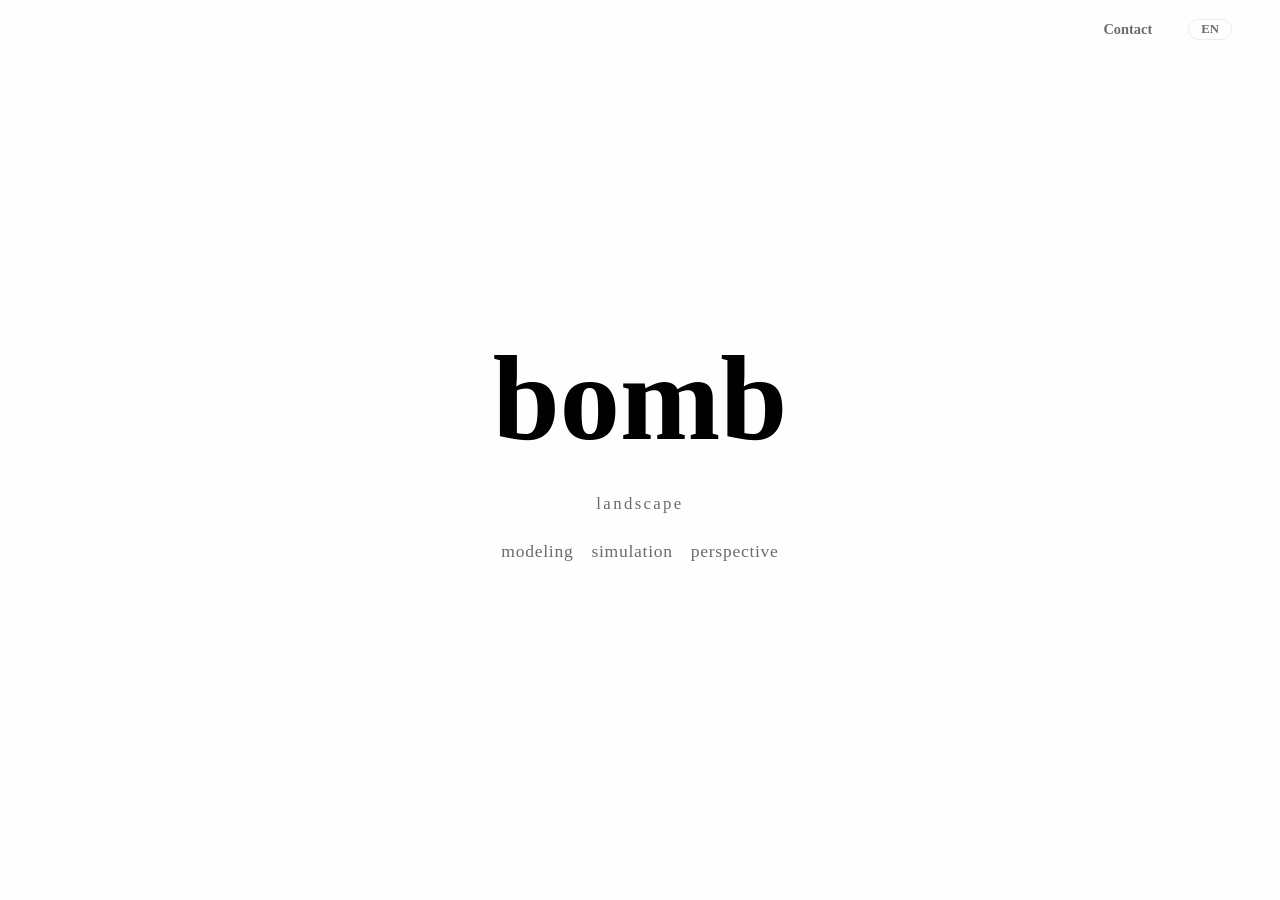
==== en/index.html @ 57d272c5 "Add logo, Google Maps address links, real Minami-Aoyama contour & SEO titles - header: place blue fl" ====
<!DOCTYPE html>
<html lang="en">
<head>
  <meta charset="UTF-8" />
  <meta name="viewport" content="width=device-width, initial-scale=1.0" />
  <title>bomb｜bomb LLC</title>
  <meta name="description" content="bomb is a studio specialized in landscape. modeling / simulation / perspective — shape terrain, compute environment, and design how a landscape is seen. Modeling is done mainly in Rhinoceros, scripted in Python; Rhino scripts to be published. Minami-Aoyama, Tokyo." />
  <meta name="keywords" content="bomb, landscape, Rhinoceros, Rhino, RhinoScript, RhinoPython, Python, rhino3dm, rhino script, 3DCG, modeling, simulation, landscape design, Minami-Aoyama, Tokyo" />
  <meta name="robots" content="index, follow" />
  <meta name="theme-color" content="#1a499e" />
  <link rel="canonical" href="https://bomb.co.jp/en/" />
  <link rel="alternate" hreflang="ja" href="https://bomb.co.jp/" />
  <link rel="alternate" hreflang="en" href="https://bomb.co.jp/en/" />
  <link rel="alternate" hreflang="x-default" href="https://bomb.co.jp/" />
  <link rel="icon" href="/favicon.svg?v=3" type="image/svg+xml" />
  <link rel="icon" href="/favicon.ico?v=3" sizes="any" />
  <link rel="icon" type="image/png" sizes="32x32" href="/favicon/favicon-32.png?v=3" />
  <link rel="apple-touch-icon" href="/apple-touch-icon.png?v=3" />
  <meta property="og:title" content="bomb｜bomb LLC" />
  <meta property="og:site_name" content="bomb" />
  <meta property="og:type" content="website" />
  <meta property="og:locale" content="en_US" />
  <meta property="og:locale:alternate" content="ja_JP" />
  <meta property="og:url" content="https://bomb.co.jp/en/" />
  <meta property="og:description" content="bomb — a studio specialized in landscape." />
  <meta property="og:image" content="https://bomb.co.jp/og.svg" />
  <meta name="twitter:card" content="summary_large_image" />
  <meta name="twitter:title" content="bomb｜bomb LLC" />
  <meta name="twitter:description" content="bomb — a studio specialized in landscape." />
  <meta name="twitter:image" content="https://bomb.co.jp/og.svg" />

  <!-- Language routing: respect a manual choice of Japanese -->
  <script>
    (function () {
      try {
        if (localStorage.getItem('lang') === 'ja') { location.replace('../'); }
      } catch (e) {}
    })();
  </script>

  <!-- 1,000,000 digits of pi (capital 969,696th = company's coordinate) -->
  <script defer src="../pi.js"></script>
  <!-- The discovered laws of physics. Motion and light are composed from here. -->
  <script defer src="../physics.js"></script>
  <!-- Random handwriting font on every reload (full pool in fonts.js) -->
  <script defer src="../fonts.js"></script>

  <!-- Google Analytics 4 -->
  <script async src="https://www.googletagmanager.com/gtag/js?id=G-VSG4890EV9"></script>
  <script>
    window.dataLayer = window.dataLayer || [];
    function gtag(){dataLayer.push(arguments);}
    gtag('js', new Date());
    gtag('config', 'G-VSG4890EV9');
  </script>

  <link rel="stylesheet" href="../style.css" />

  <!-- Structured data (Organization) -->
  <script type="application/ld+json">
  {
    "@context": "https://schema.org",
    "@type": "Organization",
    "name": "bomb LLC",
    "alternateName": "合同会社bomb",
    "url": "https://bomb.co.jp/en/",
    "logo": "https://bomb.co.jp/favicon.svg",
    "image": "https://bomb.co.jp/og.svg",
    "description": "A studio specialized in landscape.",
    "foundingDate": "2026-04-01",
    "founder": { "@type": "Person", "name": "riku sato" },
    "address": {
      "@type": "PostalAddress",
      "postalCode": "107-0062",
      "addressCountry": "JP",
      "addressRegion": "Tokyo",
      "addressLocality": "Minato-ku",
      "streetAddress": "4-17-33 Minami-Aoyama"
    },
    "contactPoint": {
      "@type": "ContactPoint",
      "contactType": "customer support"
    }
  }
  </script>
</head>
<body class="deck-page">
  <header class="site-header no-logo">
    <nav class="nav">
      <a href="#contact">Contact</a>
    </nav>
  </header>

  <main class="deck">

        <section id="top" class="panel hero">
          <div class="wrap">
            <h1 class="hero-title"><a href="https://en.wikipedia.org/wiki/Future_of_Earth" target="_blank" rel="noopener" class="secret">bomb</a></h1>
            <p class="hero-domain">landscape</p>
            <div class="hero-words">
              <div class="hero-row">
                <a href="../word.html?w=modeling&lang=en">modeling</a>
                <a href="../word.html?w=simulation&lang=en">simulation</a>
                <a href="../word.html?w=perspective&lang=en">perspective</a>
              </div>
            </div>
          </div>
        </section>

        <section id="company" class="panel panel-alt">
          <div class="wrap">
            <p class="section-eyebrow" data-i18n="location">Location</p>
            <table class="company-table">
              <tbody>
                <tr><th data-i18n="th_name">Name</th><td data-i18n="co_name">bomb LLC</td></tr>
                <tr><th data-i18n="th_founder">Founder</th><td data-i18n="co_founder">riku sato</td></tr>
                <tr><th data-i18n="th_founded">Founded</th><td>20260401</td></tr>
                <tr><th data-i18n="th_address">Address</th><td data-i18n-html="co_address"><a href="https://www.google.com/maps/search/?api=1&query=4-17-33%20Minami-Aoyama%2C%20Minato-ku%2C%20Tokyo" target="_blank" rel="noopener">4-17-33 Minami-Aoyama, Minato-ku, Tokyo 107-0062, Japan</a>（<a href="https://maps.gsi.go.jp/#16/35.6641775/139.7182328/&base=pale&ls=pale&disp=1" target="_blank" rel="noopener">35°39'51.0"N 139°43'05.6"E</a>）</td></tr>
                <tr><th data-i18n="th_contact">Contact</th><td data-mail></td></tr>
              </tbody>
            </table>
            <div class="mini-footer">
              <nav class="footer-links">
                <a href="recruit.html" data-i18n="recruit">Recruit</a>
                <a href="privacy.html" data-i18n="privacy">Privacy Policy</a>
                <a href="legal.html" data-i18n="legal">Legal notices</a>
                <a href="credits.html" data-i18n="credits">Credits</a>
              </nav>
              <p class="copyright" data-egy="(c) bomb LLC. all rights reserved.">&copy; <span id="year"></span> bomb LLC. All rights reserved.</p>
            </div>
          </div>
        </section>

        <section id="contact" class="panel contact">
          <div class="wrap">
            <p class="section-eyebrow" data-i18n="contact">Contact</p>
            <p class="contact-lead">We like to imagine things, and to make them.<br />If anything catches your interest, feel free to email us.</p>
            <a class="contact-mail" data-mail aria-label="email"></a>
          </div>
        </section>

  </main>

  <a href="#top" class="to-top">↑ bomb</a>

  <script>
    document.getElementById('year').textContent = new Date().getFullYear();
    (function () { var m = atob('Y29udGFjdA==') + '@' + atob('Ym9tYi5jby5qcA==');
      document.querySelectorAll('[data-mail]').forEach(function (el) { if (el.tagName === 'A') { el.setAttribute('href', 'mailto:' + m); } el.textContent = m; }); })();
    document.querySelectorAll('[data-lang]').forEach(function (a) {
      a.addEventListener('click', function () {
        try { localStorage.setItem('lang', this.getAttribute('data-lang')); } catch (e) {}
      });
    });
    var cp = document.querySelector('.contact-copy');
    if (cp) cp.addEventListener('click', function () {
      var t = cp.getAttribute('data-copy');
      try { if (navigator.clipboard) navigator.clipboard.writeText(t); } catch (e) {}
      var orig = cp.textContent;
      cp.textContent = (document.documentElement.lang === 'en') ? 'copied!' : 'コピーしました';
      cp.classList.add('copied');
      setTimeout(function () { cp.textContent = orig; cp.classList.remove('copied'); }, 1500);
    });
  </script>
  <script src="../loop.js"></script>
  <script src="../i18n.js"></script>
</body>
</html>
---- style.css ----
/* ページ間をスーッと“ワープ”（対応ブラウザのみ・非対応は通常遷移） */
@view-transition { navigation: auto; }

/* ===== ベース ===== */
:root {
  --bg: #fefefe;  /* 純白から1だけずらしたジェットホワイト */
  --ink: #010101; /* 純黒から1だけずらしたジェットブラック */
  --muted: #6b6b6b;
  --line: #ececec;
  --accent: #1a499e; /* bombの紋章の青に合わせる */
  --accent-dark: #133a82;
  --max: 1080px;
}

* { box-sizing: border-box; margin: 0; padding: 0; }

body {
  /* リロードごとにJSが --font を差し替え。未設定時は游明朝系にフォールバック */
  font-family: var(--font, "Yu Mincho", YuMincho, "Hiragino Mincho ProN", "MS PMincho", serif);
  color: var(--ink);
  background: var(--bg);
  line-height: 1.9;
  -webkit-font-smoothing: antialiased;
  font-synthesis: none; /* 太字/斜体を持たないフォントを偽装しない＝ガタガタ防止 */
}

a { color: inherit; text-decoration: none; }

/* ===== ヘッダー（固定） ===== */
.site-header {
  position: fixed;
  top: 0;
  left: 0;
  right: 0;
  z-index: 100;
  display: flex;
  align-items: center;
  justify-content: space-between;
  padding: 16px clamp(20px, 5vw, 48px);
  background: transparent;
}
.logo { font-weight: 800; font-size: 1.5rem; letter-spacing: 0.02em; }
.logo-mark { display: inline-flex; align-items: center; line-height: 0; }
.logo-mark img { height: 28px; width: auto; display: block; transition: opacity 0.2s; }
.logo-mark:hover img { opacity: 0.7; }
.nav { display: flex; gap: clamp(16px, 3vw, 36px); align-items: center; }
.nav a { font-size: 0.9rem; font-weight: 600; color: var(--muted); transition: color 0.2s; }
.nav a:hover { color: var(--ink); }

/* ===== ボタン ===== */
.btn {
  display: inline-block;
  padding: 14px 28px;
  border-radius: 999px;
  font-weight: 700;
  font-size: 0.95rem;
  transition: box-shadow 0.2s, background 0.2s;
}
.btn:active { transform: translateY(1px); }
.btn-primary { background: var(--accent); color: #fefefe; box-shadow: 0 8px 24px rgba(43, 71, 217, 0.28); }
.btn-primary:hover { background: var(--accent-dark); }
.btn-ghost { border: 1.5px solid var(--ink); color: var(--ink); }
.btn-ghost:hover { background: var(--ink); color: #fefefe; }
.btn-lg { padding: 18px 40px; font-size: 1.05rem; }

/* ===== 横スクロール（巻物）：ネイティブ横スクロール＋無限ループ ===== */
.deck-page { height: 100svh; overflow: hidden; }
.deck {
  position: relative;
  width: 100vw;
  height: 100svh;
  overflow: hidden;
  touch-action: pan-y;
}
.deck-track {
  display: flex;
  height: 100svh;
  will-change: transform;
  transform: translate3d(0, 0, 0);
  backface-visibility: hidden;
}
.deck::-webkit-scrollbar { display: none; }
.deck-light { position: absolute; inset: 0; z-index: 5; pointer-events: none; mix-blend-mode: multiply; }
.panel {
  flex: 0 0 100vw;
  width: 100vw;
  height: 100svh;
  display: flex;
  flex-direction: column;
  justify-content: center;
  align-items: center;
  padding: 88px clamp(20px, 5vw, 48px) 84px;
  overflow: hidden;
}
.panel-alt { background: #fefefe; position: relative; overflow: visible; }
/* 南青山の実際の等高線（国土地理院DEM）を背景に。パネル幅より左右に広げ、両隣のパネルへ被せる */
.panel-alt::before {
  content: ""; position: absolute; top: 0; bottom: 0; left: -50%; right: -50%; z-index: 0; pointer-events: none;
  background: url("contour.svg?v=2") center / cover no-repeat;
  -webkit-mask-image: linear-gradient(to right, transparent 0%, #000 30%, #000 70%, transparent 100%);
          mask-image: linear-gradient(to right, transparent 0%, #000 30%, #000 70%, transparent 100%);
}
.panel-alt > .wrap { position: relative; z-index: 1; }
/* モバイル(タッチ)：横巻物 → 縦スクロール */
@media (pointer: coarse) {
  .deck-page { height: auto; overflow-x: hidden; }
  .deck { display: block; width: 100%; height: auto; overflow: visible; }
  .panel { width: 100%; min-height: 100svh; height: auto; flex: none; overflow: visible; }
  .deck-light { display: none; }
  /* モバイルは重いSVGの代わりに軽いラスター画像(PNG)で等高線を描く */
  .panel-alt::before { display: block; left: 0; right: 0; background-image: url("contour.png"); }
  .to-top { display: block; }
}
/* 最下部のトップ戻り（モバイルのみ表示・PCは横巻物が循環するので不要） */
.to-top { display: none; text-align: center; padding: 24px 0 52px; color: var(--muted); font-size: 0.95rem; text-transform: lowercase; letter-spacing: 0.12em; }
/* 言語パネル */
button.lang-link { background: none; cursor: pointer; font-family: inherit; }
.lang-overlay { position: fixed; inset: 0; z-index: 200; background: rgba(254,254,254,0.88); backdrop-filter: blur(8px); display: flex; align-items: center; justify-content: center; }
.lang-overlay[hidden] { display: none; }
/* 言語パネル：多段グリッドで1画面に収める（PC版＝スクロールバー無し） */
.lang-list { display: grid; grid-template-columns: repeat(5, auto); justify-content: center; align-content: center; gap: 4px 26px; max-height: 92vh; overflow: auto; text-align: center; padding: 22px; }
.lang-item { background: none; border: 0; padding: 6px 8px; font-size: 1.02rem; line-height: 1.25; color: var(--muted); cursor: pointer; letter-spacing: 0.02em; white-space: nowrap; }
.lang-item:hover { color: var(--accent); }
/* スマホは後で詰める：暫定で2列（横あふれ回避） */
@media (max-width: 640px) { .lang-list { grid-template-columns: repeat(2, auto); gap: 2px 18px; } .lang-item { font-size: 1rem; } }
/* 音訳モード(ヒエログリフ/フェニキア/ゴート/楔形)：音訳された要素だけ専用フォント(--script-font)。
   メール([data-mail])は機能維持のため除外。font-weight:900の合成ボールドも無効化して本来の細さに。 */
body.translit .nav a[href*="#contact"], body.translit .section-eyebrow, body.translit .footer-links a,
body.translit .company-table th, body.translit .company-table td:not([data-mail]),
body.translit .contact-lead, body.translit .copyright, body.translit .word-ex-note,
body.translit .hero-title, body.translit .hero-title a, body.translit .logo,
body.translit .hero-domain, body.translit .hero-row a,
body.translit .word-title, body.translit .word-reading, body.translit .word-desc, body.translit .word-list li,
body.translit .legal h1, body.translit .legal h2, body.translit .legal p, body.translit .legal li {
  font-family: var(--script-font), "Noto Sans Egyptian Hieroglyphs", serif; font-weight: 400; font-synthesis: none; }
.lang-search { display: block; margin: 0 auto 12px; padding: 8px 14px; width: min(70vw, 260px); border: 1px solid var(--line); border-radius: 999px; background: #fff; font-size: 0.95rem; color: var(--ink); text-align: center; outline: none; }
.lang-search:focus { border-color: var(--accent); }
.wrap { width: 100%; max-width: var(--max); }

/* ===== ヒーロー ===== */
.hero { text-align: center; }
.hero .wrap { display: flex; flex-direction: column; align-items: center; gap: 22px; }
.hero-eyebrow {
  font-weight: 600; letter-spacing: 0.25em; text-transform: uppercase;
  color: var(--accent); font-size: 0.85rem;
}
.hero-title { font-size: clamp(3.5rem, 13vw, 8rem); font-weight: 900; line-height: 1.05; text-transform: lowercase; }
.hero-words { text-transform: lowercase; }
.hero-title a.secret { color: inherit; text-decoration: none; } /* 見た目そのまま＝隠しリンク */
.hero-domain { margin-top: 12px; font-size: clamp(0.85rem, 2.1vw, 1.05rem); line-height: 1; text-transform: lowercase; letter-spacing: 0.14em; color: var(--muted); }
.hero-words {
  display: flex; flex-direction: column; align-items: center; gap: 10px;
  color: var(--muted); font-size: clamp(0.95rem, 2.2vw, 1.1rem); letter-spacing: 0.04em;
}
.hero-row { display: flex; flex-wrap: wrap; justify-content: center; gap: 6px 18px; }
.hero-row a { color: inherit; text-decoration: none; transition: color 0.2s; }
.hero-row a:hover { color: var(--accent); }

/* ===== 単語ページ ===== */
.word-main { max-width: 760px; margin: 0 auto; padding: 120px clamp(20px, 5vw, 40px) 80px; }
.word-title { font-size: clamp(2.5rem, 9vw, 5rem); font-weight: 900; line-height: 1.05; text-transform: lowercase; }
.word-reading { color: var(--muted); margin-top: 6px; letter-spacing: 0.12em; }
.word-desc { font-size: 1.05rem; line-height: 2; color: #333; margin-top: 28px; }
.word-desc a { color: var(--accent); text-decoration: none; margin-right: 6px; }
.word-examples { margin-top: 56px; }
.word-ex-grid { display: grid; grid-template-columns: repeat(3, 1fr); gap: 12px; margin-top: 12px; }
.word-ex { aspect-ratio: 4 / 3; border: 1px dashed var(--line); border-radius: 10px; background: #fafafa; }
.word-ex-note { color: var(--muted); font-size: 0.85rem; margin-top: 12px; }
.word-panel .wrap { max-width: 720px; }
.word-panel .word-desc { margin-top: 18px; }
.word-panel .word-examples { margin-top: 30px; }
.word-list { list-style: none; margin: 18px 0 0; padding: 0; max-width: 30em; display: flex; flex-wrap: wrap; justify-content: flex-start; gap: 8px 18px; text-transform: lowercase; }
.word-list li { font-size: 0.9rem; letter-spacing: 0.04em; color: var(--muted); }
.word-desc .seed { color: var(--accent); text-transform: lowercase; font-style: normal; white-space: nowrap; }
@media (max-width: 560px) { .word-ex-grid { grid-template-columns: repeat(2, 1fr); } }
.hero-actions { display: flex; gap: 14px; flex-wrap: wrap; justify-content: center; margin-top: 8px; }

/* ===== セクション見出し ===== */
.section-head { margin-bottom: 36px; }
.section-eyebrow {
  font-weight: 600; letter-spacing: 0.2em; text-transform: uppercase;
  color: var(--accent); font-size: 0.8rem; margin-bottom: 10px;
}
.section-title { font-size: clamp(1.8rem, 4.5vw, 2.6rem); font-weight: 900; }

/* ===== カード（5枚を1画面に収める） ===== */
.cards {
  display: grid;
  grid-template-columns: repeat(auto-fit, minmax(150px, 1fr));
  gap: 14px;
}
.card {
  padding: 22px 18px;
  border: 1px solid var(--line);
  border-radius: 16px;
  transition: box-shadow 0.25s, border-color 0.2s;
}
.card:hover { box-shadow: 0 16px 40px rgba(0,0,0,0.06); border-color: transparent; }
.card-num { font-weight: 800; font-size: 0.95rem; color: var(--accent); margin-bottom: 10px; }
.card h3 { font-size: 1.02rem; font-weight: 700; margin-bottom: 8px; }
.card p { color: var(--muted); font-size: 0.85rem; }

/* ===== 会社概要テーブル ===== */
.company-table { width: 100%; border-collapse: collapse; }
.company-table th, .company-table td {
  text-align: left; padding: 12px 8px; vertical-align: top;
}
.company-table th { width: 30%; font-weight: 700; color: var(--ink); white-space: nowrap; }
.company-table td { color: var(--muted); }
.company-table td a { color: var(--accent); text-decoration: none; }
.company-table td a:hover { color: var(--accent); opacity: 0.7; }
.company-note { margin-top: 22px; color: var(--muted); font-size: 0.9rem; }
.company-note a { color: var(--accent); text-decoration: none; }

/* ===== お問い合わせ ===== */
.contact { text-align: center; }
.contact-lead { color: var(--muted); max-width: 30em; margin: 0 auto; text-wrap: balance; }
.map { margin-top: 22px; }
.map iframe { width: 100%; height: 190px; border: 0; border-radius: 10px; filter: grayscale(0.4) contrast(1.03); }
.contact .wrap { display: flex; flex-direction: column; align-items: center; gap: 18px; }
.contact-mail {
  font-size: clamp(1.05rem, 3.6vw, 1.8rem);
  font-weight: 700;
  color: var(--ink);
  line-height: 1.2;
  word-break: break-word;
  transition: color 0.2s;
}
.contact-mail:hover { color: var(--accent); }
.contact-copy {
  background: none; border: 0; padding: 4px 0;
  color: var(--muted); font-size: 0.82rem; letter-spacing: 0.12em;
  cursor: pointer; font-family: inherit;
}
.contact-copy:hover { color: var(--ink); }
.contact-copy.copied { color: var(--accent); }

/* ===== フッター ===== */
.site-footer { text-align: center; }
.site-footer:not(.panel) { border-top: 1px solid var(--line); padding: 56px 24px; }
.footer-logo { font-weight: 800; font-size: 1.4rem; margin-bottom: 16px; }
.copyright { color: var(--muted); font-size: 0.85rem; }

/* ===== 位置ドット ===== */
.dots {
  position: fixed; left: 0; right: 0; bottom: 20px;
  display: flex; justify-content: center; gap: 9px; z-index: 90;
}
.dot {
  width: 8px; height: 8px; border-radius: 50%; border: none;
  background: #cfcfcf; cursor: pointer; padding: 0;
  transition: background 0.2s;
}
.dot.active { background: var(--accent); transform: scale(1.4); }

/* ===== 横移動の矢印 ===== */
.deck-arrow {
  position: fixed; top: 50%; transform: translateY(-50%); z-index: 90;
  width: 46px; height: 46px; border-radius: 50%;
  border: 1px solid var(--line); background: rgba(255,255,255,0.82); backdrop-filter: blur(8px);
  color: var(--ink); font-size: 1.6rem; line-height: 1; cursor: pointer;
  display: flex; align-items: center; justify-content: center; transition: opacity 0.25s;
}
.deck-arrow.prev { left: 16px; }
.deck-arrow.next { right: 16px; }
.deck-arrow.hidden { opacity: 0; pointer-events: none; }

/* ===== 横移動ヒント ===== */
.scroll-hint {
  position: fixed; right: 18px; bottom: 18px; z-index: 90;
  font-size: 0.8rem; color: var(--muted);
  background: rgba(255,255,255,0.75); backdrop-filter: blur(6px);
  padding: 7px 13px; border-radius: 999px; border: 1px solid var(--line);
  transition: opacity 0.5s;
}
.scroll-hint.gone { opacity: 0; pointer-events: none; }

/* ===== 言語切替 ===== */
.lang-link {
  border: 1px solid var(--line); border-radius: 999px; padding: 2px 12px;
  font-weight: 700; font-size: 0.8rem; color: var(--muted);
}
.lang-link:hover { border-color: var(--ink); color: var(--ink); }
.footer-links { display: flex; justify-content: center; align-items: center; gap: 0; flex-wrap: wrap; margin-bottom: 16px; }
.footer-links a { color: var(--muted); font-size: 0.85rem; transition: color 0.2s; padding: 0 14px; }
.footer-links a + a { border-left: 1px solid var(--line); } /* Privacy Policy等の間の区切り */
.footer-links a:hover { color: var(--ink); }
.lang-switch { font-size: 0.85rem; color: var(--muted); margin-bottom: 14px; }
.lang-switch .lang-active { color: var(--ink); font-weight: 700; }
.lang-switch .lang-sep { margin: 0 8px; opacity: 0.5; }
.lang-switch a:hover { color: var(--accent); }

/* ===== 法務・テキストページ（通常スクロール） ===== */
.legal { max-width: 760px; margin: 0 auto; padding: 104px clamp(20px, 5vw, 40px) 80px; }
.legal h1 { font-size: clamp(1.7rem, 4.5vw, 2.4rem); font-weight: 900; margin-bottom: 24px; }
.legal h2 { font-size: 1.15rem; font-weight: 700; margin: 36px 0 10px; }
.legal p, .legal li { color: #333; font-size: 0.98rem; }
.legal ul { padding-left: 1.3em; }
.legal li { margin-bottom: 6px; }
.legal a { color: var(--accent); text-decoration: none; }
.legal-lead { color: var(--muted) !important; margin-bottom: 8px; }
.legal-date { color: var(--muted) !important; margin-top: 40px; font-size: 0.9rem !important; }
.back-link { display: inline-block; margin-top: 28px; text-decoration: none !important; font-weight: 700; }

/* ===== レスポンシブ ===== */
/* トップはロゴ無し→ナビを右寄せ。他ページはロゴがスッと現れる */
.site-header.no-logo { justify-content: flex-end; }
.logo { animation: logoIn 0.7s ease both; }
@keyframes logoIn { from { opacity: 0; } to { opacity: 1; } }

/* 会社概要パネル下部の小さなフッター */
.mini-footer { margin-top: 30px; padding-top: 18px; border-top: 1px solid var(--line); }
.mini-footer .footer-links { justify-content: flex-start; margin-bottom: 8px; }
.mini-footer .copyright { font-size: 0.78rem; }

@media (max-width: 640px) {
  .deck-arrow { display: none; }
  .cards { grid-template-columns: repeat(2, 1fr); gap: 10px; }
  .card { padding: 16px 14px; }
  .company-table th { width: 36%; }
  .panel { padding: 80px 18px 70px; }
}

/* ===== 法務ページ：1画面に自動フィット（スクロール無し） ===== */
.fit-page { height: 100svh; overflow: hidden; }
.fit-page .legal {
  position: fixed;
  top: 50%;
  left: 50%;
  transform: translate(-50%, -50%);
  transform-origin: center center;
  width: 700px;
  max-width: 92vw;
  margin: 0;
  padding: 0;
}

/* ===== ブロック崩し（サイト一体型） ===== */
.bk-paddle { position: fixed; height: 12px; background: var(--ink); border-radius: 6px; z-index: 200; }
.bk-ball { position: fixed; width: 16px; height: 16px; background: var(--accent); border-radius: 50%; z-index: 200; pointer-events: none; box-shadow: 0 2px 12px rgba(43, 71, 217, 0.4); }
.hero-words span.broken { opacity: 0; transform: scale(0.5); transition: opacity 0.25s ease, transform 0.25s ease; pointer-events: none; }
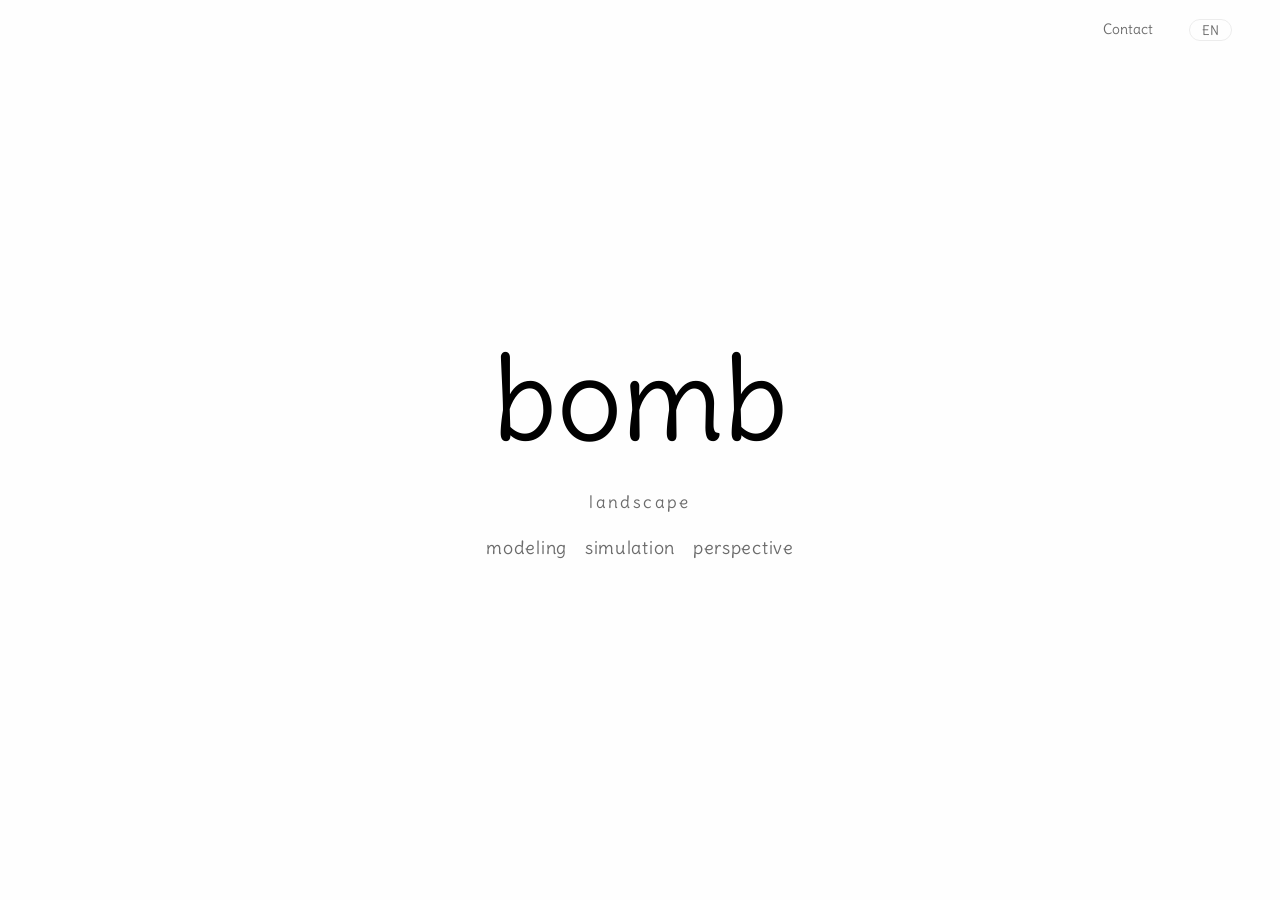
==== commit 8ed9ed05: "Cache-bust i18n.js so new labels show without a hard reload Co-Authored-By: Claude Opus 5.5 <noreply" ====
--- a/en/index.html
+++ b/en/index.html
@@ -38,8 +38,12 @@
     })();
   </script>
 
-  <!-- 1,000,000 digits of pi (capital 969,696th = company's coordinate) -->
-  <script defer src="../pi.js"></script>
+  <!-- 1,000,000 digits of pi (capital 969,696th = company's coordinate). Skipped on mobile to save 1MB (fonts.js falls back to a built-in pi) -->
+  <script>
+    if (!window.matchMedia || !matchMedia('(pointer: coarse)').matches) {
+      document.write('<script defer src="../pi.js"><\/script>');
+    }
+  </script>
   <!-- The discovered laws of physics. Motion and light are composed from here. -->
   <script defer src="../physics.js"></script>
   <!-- Random handwriting font on every reload (full pool in fonts.js) -->
@@ -63,6 +67,7 @@
     "@type": "Organization",
     "name": "bomb LLC",
     "alternateName": "合同会社bomb",
+    "identifier": { "@type": "PropertyValue", "propertyID": "法人番号 (Corporate Number, Japan)", "value": "6010403037764" },
     "url": "https://bomb.co.jp/en/",
     "logo": "https://bomb.co.jp/favicon.svg",
     "image": "https://bomb.co.jp/og.svg",
@@ -112,8 +117,9 @@
             <p class="section-eyebrow" data-i18n="location">Location</p>
             <table class="company-table">
               <tbody>
-                <tr><th data-i18n="th_name">Name</th><td data-i18n="co_name">bomb LLC</td></tr>
-                <tr><th data-i18n="th_founder">Founder</th><td data-i18n="co_founder">riku sato</td></tr>
+                <tr><th data-i18n="th_name">Name</th><td data-i18n="co_name">bomb LLC (合同会社bomb)</td></tr>
+                <tr><th data-i18n="th_corpno">Corporate Number</th><td>6010403037764</td></tr>
+                <tr><th data-i18n="th_founder">Founder</th><td data-i18n="co_founder">RIKU SATO (佐藤陸)</td></tr>
                 <tr><th data-i18n="th_founded">Founded</th><td>20260401</td></tr>
                 <tr><th data-i18n="th_address">Address</th><td data-i18n-html="co_address"><a href="https://www.google.com/maps/search/?api=1&query=4-17-33%20Minami-Aoyama%2C%20Minato-ku%2C%20Tokyo" target="_blank" rel="noopener">4-17-33 Minami-Aoyama, Minato-ku, Tokyo 107-0062, Japan</a>（<a href="https://maps.gsi.go.jp/#16/35.6641775/139.7182328/&base=pale&ls=pale&disp=1" target="_blank" rel="noopener">35°39'51.0"N 139°43'05.6"E</a>）</td></tr>
                 <tr><th data-i18n="th_contact">Contact</th><td data-mail></td></tr>
@@ -163,6 +169,6 @@
     });
   </script>
   <script src="../loop.js"></script>
-  <script src="../i18n.js"></script>
+  <script src="../i18n.js?v=20261009"></script>
 </body>
 </html>
--- a/style.css
+++ b/style.css
@@ -74,12 +74,15 @@
 }
 .deck-track {
   display: flex;
+  direction: ltr; /* RTL言語でも横巻物の並び順・位置計算はLTR固定（テキスト自体の整形は各要素で保持） */
   height: 100svh;
   will-change: transform;
   transform: translate3d(0, 0, 0);
   backface-visibility: hidden;
 }
 .deck::-webkit-scrollbar { display: none; }
+/* RTL言語：トラックの並びはLTR固定のまま、各パネル内のテキストだけ本来のRTLに戻す */
+html[dir="rtl"] .deck-track > .panel { direction: rtl; }
 .deck-light { position: absolute; inset: 0; z-index: 5; pointer-events: none; mix-blend-mode: multiply; }
 .panel {
   flex: 0 0 100vw;
@@ -103,12 +106,12 @@
 .panel-alt > .wrap { position: relative; z-index: 1; }
 /* モバイル(タッチ)：横巻物 → 縦スクロール */
 @media (pointer: coarse) {
-  .deck-page { height: auto; overflow-x: hidden; }
-  .deck { display: block; width: 100%; height: auto; overflow: visible; }
+  .deck-page { height: auto; overflow-x: hidden; overflow-y: visible; }
+  .deck { display: block; width: 100%; height: auto; overflow: visible; touch-action: auto; }
   .panel { width: 100%; min-height: 100svh; height: auto; flex: none; overflow: visible; }
   .deck-light { display: none; }
   /* モバイルは重いSVGの代わりに軽いラスター画像(PNG)で等高線を描く */
-  .panel-alt::before { display: block; left: 0; right: 0; background-image: url("contour.png"); }
+  .panel-alt::before { display: block; left: 0; right: 0; background-image: url("contour.jpg?v=2"); }
   .to-top { display: block; }
 }
 /* 最下部のトップ戻り（モバイルのみ表示・PCは横巻物が循環するので不要） */
@@ -122,7 +125,8 @@
 .lang-item { background: none; border: 0; padding: 6px 8px; font-size: 1.02rem; line-height: 1.25; color: var(--muted); cursor: pointer; letter-spacing: 0.02em; white-space: nowrap; }
 .lang-item:hover { color: var(--accent); }
 /* スマホは後で詰める：暫定で2列（横あふれ回避） */
-@media (max-width: 640px) { .lang-list { grid-template-columns: repeat(2, auto); gap: 2px 18px; } .lang-item { font-size: 1rem; } }
+@media (max-width: 640px) { .lang-list { grid-template-columns: repeat(3, auto); gap: 4px 16px; padding: 16px; } .lang-item { font-size: 0.95rem; padding: 7px 6px; } }
+@media (max-width: 380px) { .lang-list { grid-template-columns: repeat(2, auto); } }
 /* 音訳モード(ヒエログリフ/フェニキア/ゴート/楔形)：音訳された要素だけ専用フォント(--script-font)。
    メール([data-mail])は機能維持のため除外。font-weight:900の合成ボールドも無効化して本来の細さに。 */
 body.translit .nav a[href*="#contact"], body.translit .section-eyebrow, body.translit .footer-links a,
@@ -207,8 +211,8 @@
 }
 .company-table th { width: 30%; font-weight: 700; color: var(--ink); white-space: nowrap; }
 .company-table td { color: var(--muted); }
-.company-table td a { color: var(--accent); text-decoration: none; }
-.company-table td a:hover { color: var(--accent); opacity: 0.7; }
+.company-table td a { color: inherit; text-decoration: none; transition: color 0.2s; }
+.company-table td a:hover { color: var(--accent); }
 .company-note { margin-top: 22px; color: var(--muted); font-size: 0.9rem; }
 .company-note a { color: var(--accent); text-decoration: none; }
 
@@ -317,8 +321,11 @@
   .deck-arrow { display: none; }
   .cards { grid-template-columns: repeat(2, 1fr); gap: 10px; }
   .card { padding: 16px 14px; }
-  .company-table th { width: 36%; }
-  .panel { padding: 80px 18px 70px; }
+  .company-table th { width: 34%; }
+  .panel { padding: 76px 18px 64px; }
+  .site-header { padding: 12px 18px; }
+  .logo-mark img { height: 24px; }
+  .hero .wrap { gap: 16px; }
 }
 
 /* ===== 法務ページ：1画面に自動フィット（スクロール無し） ===== */
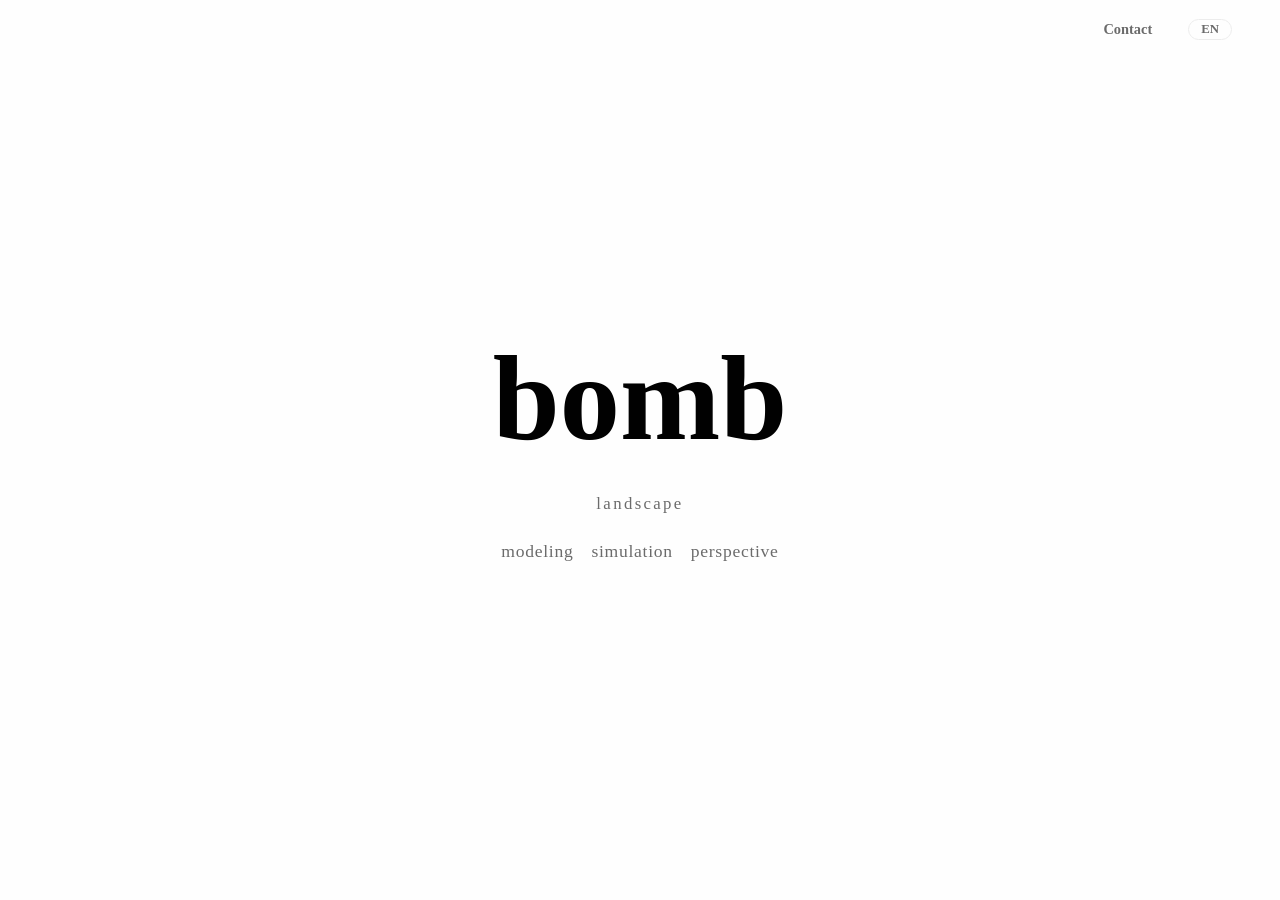
==== commit 006587c6: "Lowercase representative romaji name Co-Authored-By: Claude Opus 5.5 <noreply@anthropic.com>" ====
--- a/en/index.html
+++ b/en/index.html
@@ -119,7 +119,7 @@
               <tbody>
                 <tr><th data-i18n="th_name">Name</th><td data-i18n="co_name">bomb LLC (合同会社bomb)</td></tr>
                 <tr><th data-i18n="th_corpno">Corporate Number</th><td>6010403037764</td></tr>
-                <tr><th data-i18n="th_founder">Founder</th><td data-i18n="co_founder">RIKU SATO (佐藤陸)</td></tr>
+                <tr><th data-i18n="th_founder">Founder</th><td data-i18n="co_founder">riku sato (佐藤陸)</td></tr>
                 <tr><th data-i18n="th_founded">Founded</th><td>20260401</td></tr>
                 <tr><th data-i18n="th_address">Address</th><td data-i18n-html="co_address"><a href="https://www.google.com/maps/search/?api=1&query=4-17-33%20Minami-Aoyama%2C%20Minato-ku%2C%20Tokyo" target="_blank" rel="noopener">4-17-33 Minami-Aoyama, Minato-ku, Tokyo 107-0062, Japan</a>（<a href="https://maps.gsi.go.jp/#16/35.6641775/139.7182328/&base=pale&ls=pale&disp=1" target="_blank" rel="noopener">35°39'51.0"N 139°43'05.6"E</a>）</td></tr>
                 <tr><th data-i18n="th_contact">Contact</th><td data-mail></td></tr>
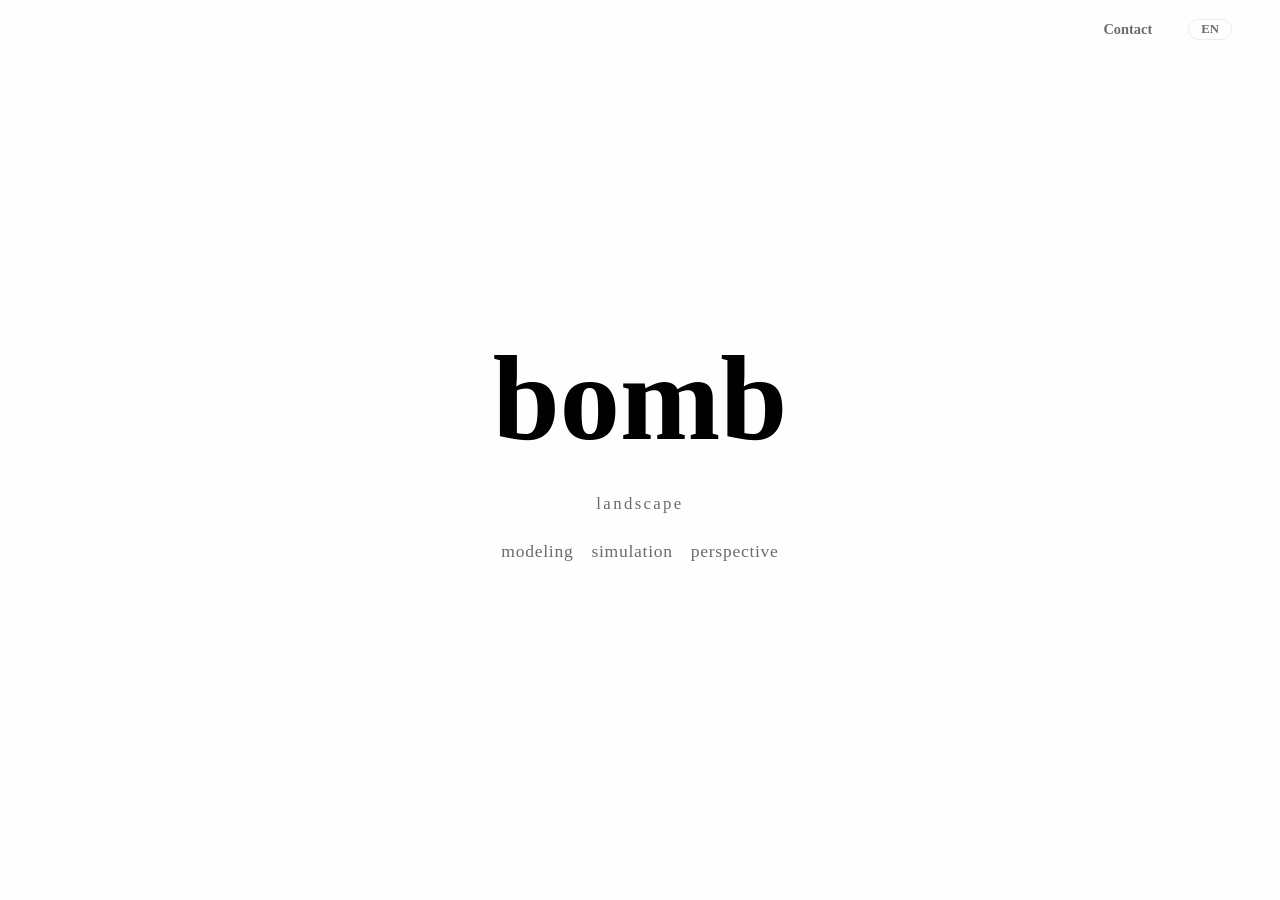
==== commit 60f3b47c: "Bump i18n.js cache key Co-Authored-By: Claude Opus 5.5 <noreply@anthropic.com>" ====
--- a/en/index.html
+++ b/en/index.html
@@ -169,6 +169,6 @@
     });
   </script>
   <script src="../loop.js"></script>
-  <script src="../i18n.js?v=20261009"></script>
+  <script src="../i18n.js?v=20261009b"></script>
 </body>
 </html>
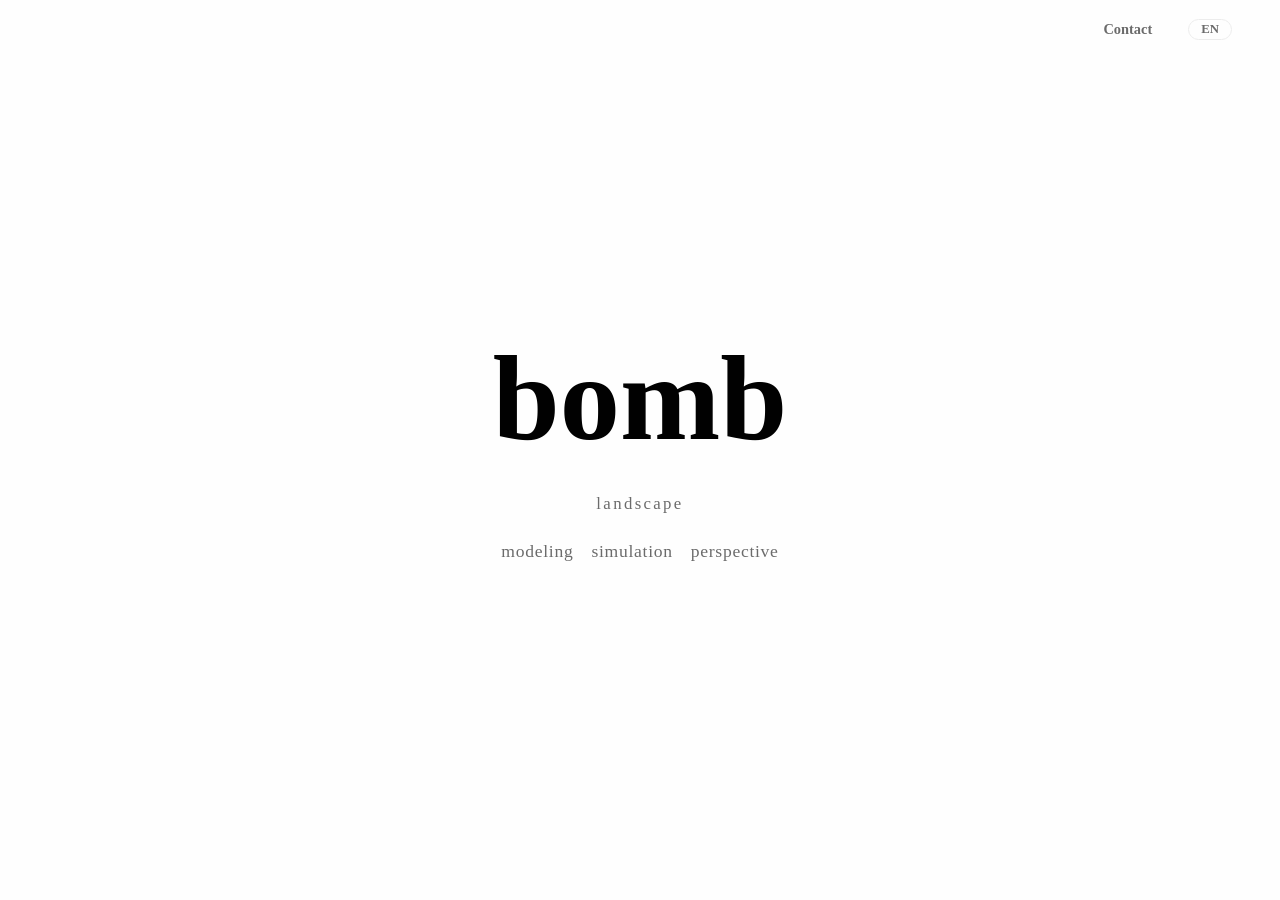
==== commit 44869527: "Fix mobile/RTL display issues, unify contact address, drop dead code - Language overlay no longer ov" ====
--- a/en/index.html
+++ b/en/index.html
@@ -58,7 +58,7 @@
     gtag('config', 'G-VSG4890EV9');
   </script>
 
-  <link rel="stylesheet" href="../style.css" />
+  <link rel="stylesheet" href="../style.css?v=20261009c" />
 
   <!-- Structured data (Organization) -->
   <script type="application/ld+json">
@@ -158,17 +158,8 @@
         try { localStorage.setItem('lang', this.getAttribute('data-lang')); } catch (e) {}
       });
     });
-    var cp = document.querySelector('.contact-copy');
-    if (cp) cp.addEventListener('click', function () {
-      var t = cp.getAttribute('data-copy');
-      try { if (navigator.clipboard) navigator.clipboard.writeText(t); } catch (e) {}
-      var orig = cp.textContent;
-      cp.textContent = (document.documentElement.lang === 'en') ? 'copied!' : 'コピーしました';
-      cp.classList.add('copied');
-      setTimeout(function () { cp.textContent = orig; cp.classList.remove('copied'); }, 1500);
-    });
   </script>
-  <script src="../loop.js"></script>
-  <script src="../i18n.js?v=20261009b"></script>
+  <script src="../loop.js?v=20261009c"></script>
+  <script src="../i18n.js?v=20261009c"></script>
 </body>
 </html>
--- a/style.css
+++ b/style.css
@@ -83,6 +83,11 @@
 .deck::-webkit-scrollbar { display: none; }
 /* RTL言語：トラックの並びはLTR固定のまま、各パネル内のテキストだけ本来のRTLに戻す */
 html[dir="rtl"] .deck-track > .panel { direction: rtl; }
+/* RTL: letter-spacing breaks Arabic-script joining; Latin values (address, copyright) keep their own order */
+html[dir="rtl"] .hero-eyebrow, html[dir="rtl"] .hero-domain, html[dir="rtl"] .hero-words, html[dir="rtl"] .section-eyebrow,
+html[dir="rtl"] .word-reading, html[dir="rtl"] .word-list li, html[dir="rtl"] .to-top, html[dir="rtl"] .lang-item { letter-spacing: 0; }
+html[dir="rtl"] .company-table td { unicode-bidi: plaintext; }
+html[dir="rtl"] .copyright { direction: ltr; text-align: right; }
 .deck-light { position: absolute; inset: 0; z-index: 5; pointer-events: none; mix-blend-mode: multiply; }
 .panel {
   flex: 0 0 100vw;
@@ -125,8 +130,8 @@
 .lang-item { background: none; border: 0; padding: 6px 8px; font-size: 1.02rem; line-height: 1.25; color: var(--muted); cursor: pointer; letter-spacing: 0.02em; white-space: nowrap; }
 .lang-item:hover { color: var(--accent); }
 /* スマホは後で詰める：暫定で2列（横あふれ回避） */
-@media (max-width: 640px) { .lang-list { grid-template-columns: repeat(3, auto); gap: 4px 16px; padding: 16px; } .lang-item { font-size: 0.95rem; padding: 7px 6px; } }
-@media (max-width: 380px) { .lang-list { grid-template-columns: repeat(2, auto); } }
+@media (max-width: 640px) { .lang-list { grid-template-columns: repeat(3, minmax(0, 1fr)); width: 100%; gap: 4px 16px; padding: 16px; } .lang-item { font-size: 0.95rem; padding: 7px 6px; white-space: normal; overflow-wrap: break-word; } }
+@media (max-width: 380px) { .lang-list { grid-template-columns: repeat(2, minmax(0, 1fr)); } }
 /* 音訳モード(ヒエログリフ/フェニキア/ゴート/楔形)：音訳された要素だけ専用フォント(--script-font)。
    メール([data-mail])は機能維持のため除外。font-weight:900の合成ボールドも無効化して本来の細さに。 */
 body.translit .nav a[href*="#contact"], body.translit .section-eyebrow, body.translit .footer-links a,
@@ -231,13 +236,6 @@
   transition: color 0.2s;
 }
 .contact-mail:hover { color: var(--accent); }
-.contact-copy {
-  background: none; border: 0; padding: 4px 0;
-  color: var(--muted); font-size: 0.82rem; letter-spacing: 0.12em;
-  cursor: pointer; font-family: inherit;
-}
-.contact-copy:hover { color: var(--ink); }
-.contact-copy.copied { color: var(--accent); }
 
 /* ===== フッター ===== */
 .site-footer { text-align: center; }
@@ -287,7 +285,7 @@
 .lang-link:hover { border-color: var(--ink); color: var(--ink); }
 .footer-links { display: flex; justify-content: center; align-items: center; gap: 0; flex-wrap: wrap; margin-bottom: 16px; }
 .footer-links a { color: var(--muted); font-size: 0.85rem; transition: color 0.2s; padding: 0 14px; }
-.footer-links a + a { border-left: 1px solid var(--line); } /* Privacy Policy等の間の区切り */
+.footer-links a + a { border-inline-start: 1px solid var(--line); } /* Privacy Policy等の間の区切り */
 .footer-links a:hover { color: var(--ink); }
 .lang-switch { font-size: 0.85rem; color: var(--muted); margin-bottom: 14px; }
 .lang-switch .lang-active { color: var(--ink); font-weight: 700; }
@@ -299,7 +297,7 @@
 .legal h1 { font-size: clamp(1.7rem, 4.5vw, 2.4rem); font-weight: 900; margin-bottom: 24px; }
 .legal h2 { font-size: 1.15rem; font-weight: 700; margin: 36px 0 10px; }
 .legal p, .legal li { color: #333; font-size: 0.98rem; }
-.legal ul { padding-left: 1.3em; }
+.legal ul { padding-inline-start: 1.3em; }
 .legal li { margin-bottom: 6px; }
 .legal a { color: var(--accent); text-decoration: none; }
 .legal-lead { color: var(--muted) !important; margin-bottom: 8px; }
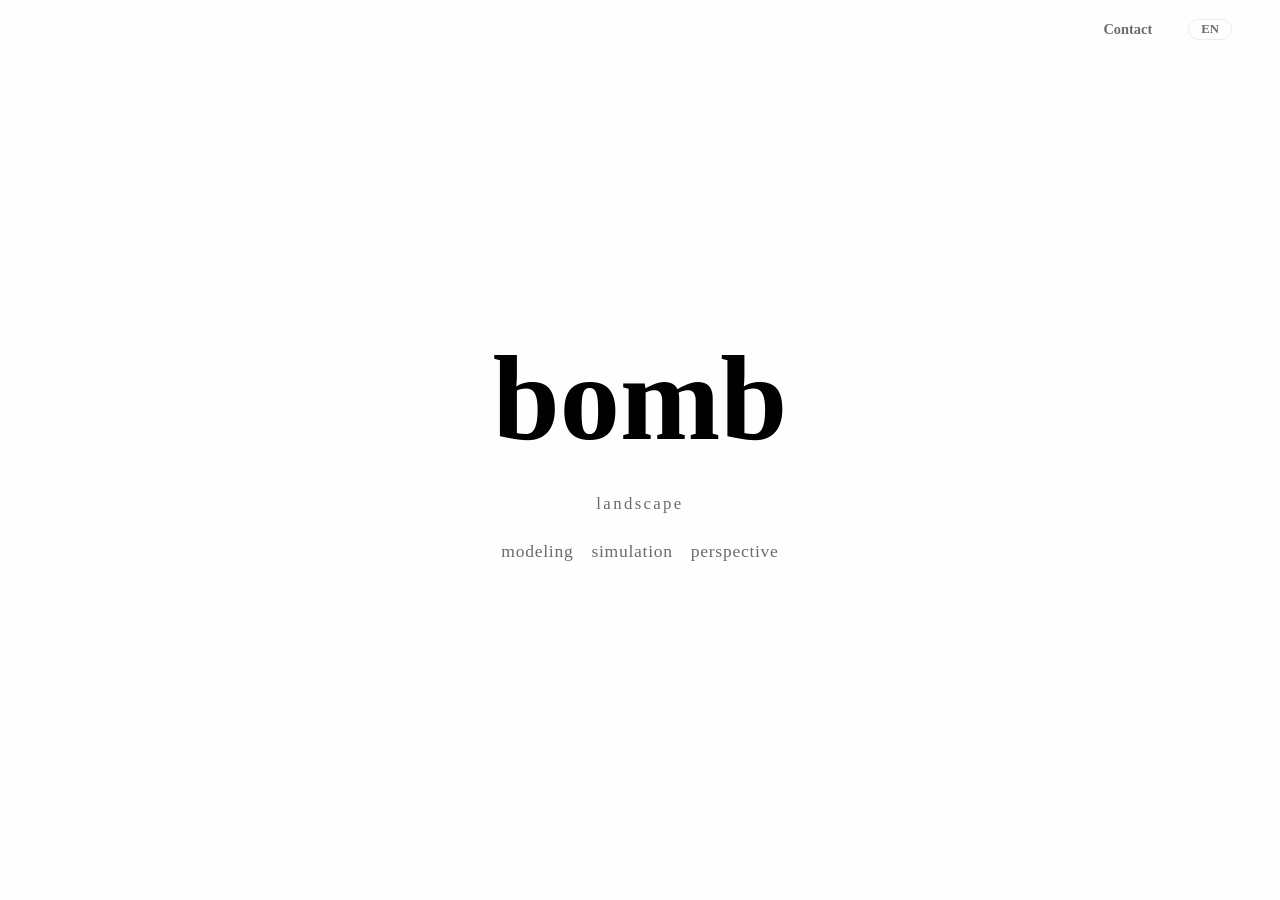
==== commit ef159704: "Stop loading the 1 MB pi.js on desktop fonts.js only needed the 9 digits at the capital's position (" ====
--- a/en/index.html
+++ b/en/index.html
@@ -38,16 +38,10 @@
     })();
   </script>
 
-  <!-- 1,000,000 digits of pi (capital 969,696th = company's coordinate). Skipped on mobile to save 1MB (fonts.js falls back to a built-in pi) -->
-  <script>
-    if (!window.matchMedia || !matchMedia('(pointer: coarse)').matches) {
-      document.write('<script defer src="../pi.js"><\/script>');
-    }
-  </script>
   <!-- The discovered laws of physics. Motion and light are composed from here. -->
   <script defer src="../physics.js"></script>
   <!-- Random handwriting font on every reload (full pool in fonts.js) -->
-  <script defer src="../fonts.js"></script>
+  <script defer src="../fonts.js?v=20261009d"></script>
 
   <!-- Google Analytics 4 -->
   <script async src="https://www.googletagmanager.com/gtag/js?id=G-VSG4890EV9"></script>
